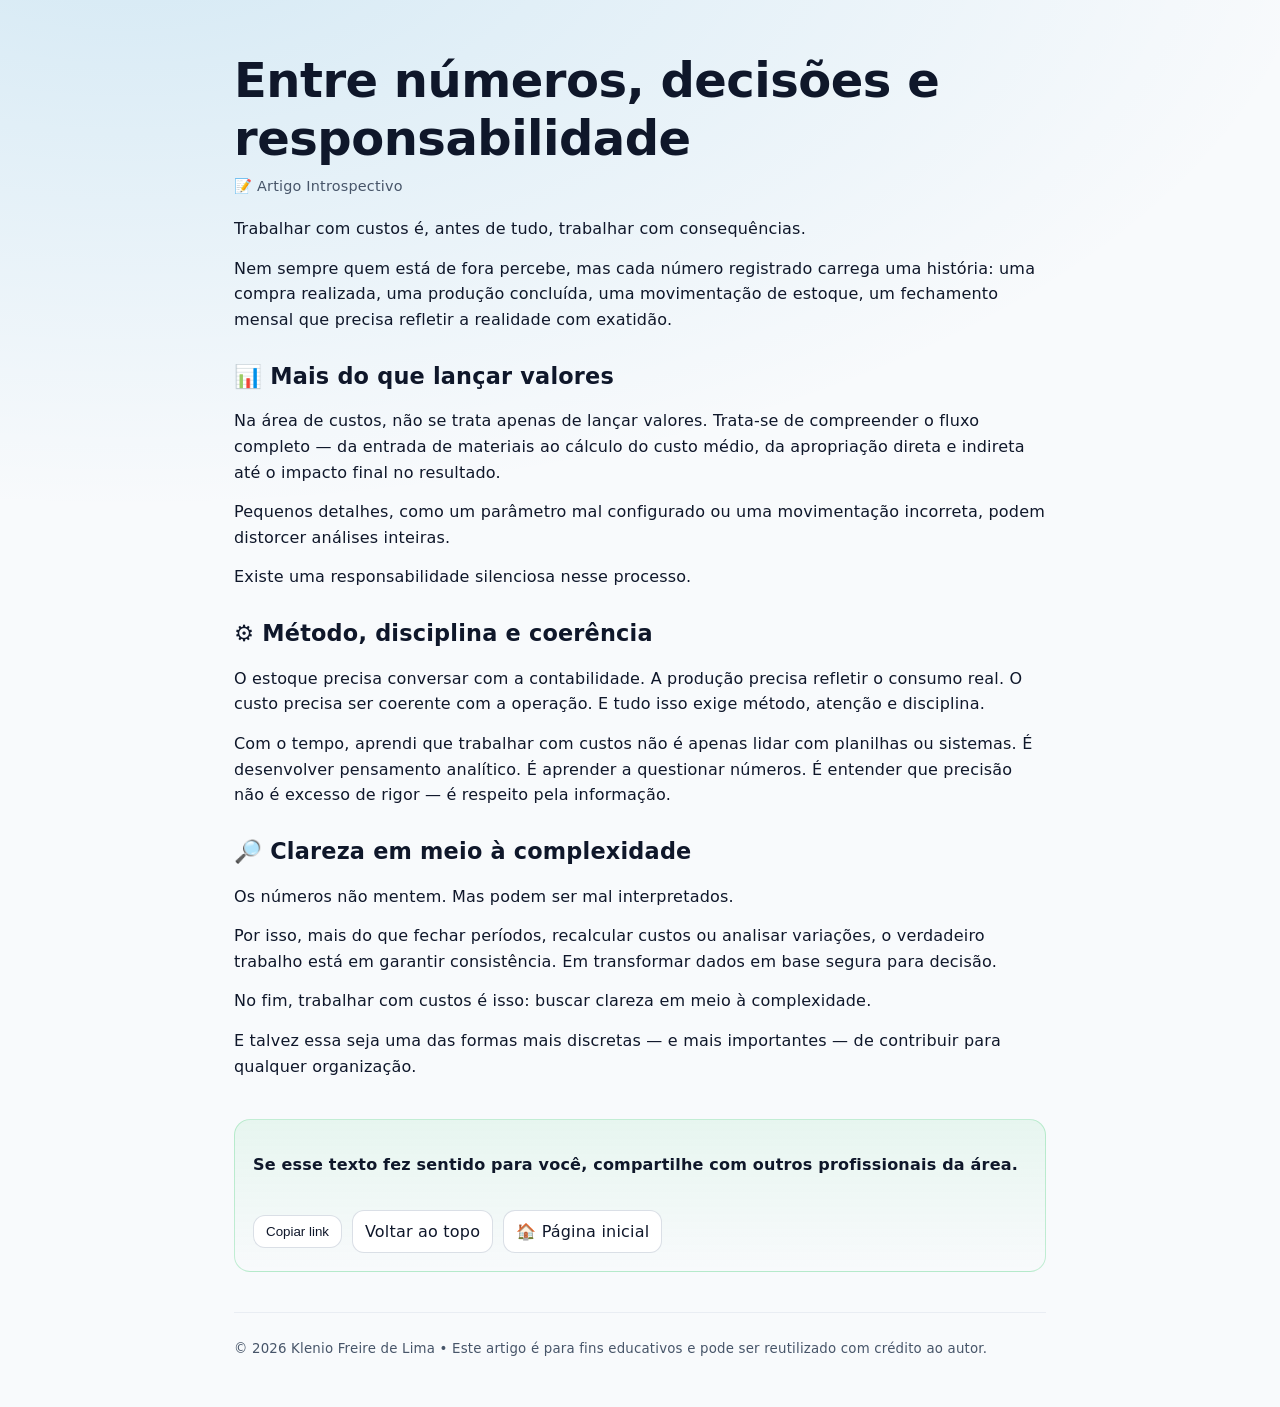
==== custos1.html @ 6b316e26 "Add files via upload" ====
<!DOCTYPE html>
<html lang="pt-BR">
<head>
    <meta charset="UTF-8">
    <meta name="viewport" content="width=device-width, initial-scale=1.0">
    <title>Entre números, decisões e responsabilidade</title>
    <style>
/* --- MESMO PADRÃO VISUAL DO SEU MODELO --- */
:root {
  --bg: #0b0c0f;
  --panel: #12141a;
  --text: #e6e6e6;
  --muted: #a8b0bf;
  --accent: #7dd3fc;
  --ok: #22c55e;
  --warn: #f59e0b;
  --bad: #ef4444;
  --ring: rgba(125, 211, 252, .25);
}

@media (prefers-color-scheme: light) {
  :root {
    --bg: #f8fafc;
    --panel: #ffffff;
    --text: #0f172a;
    --muted: #475569;
    --accent: #0284c7;
    --ring: rgba(2, 132, 199, .15);
  }
}

* { box-sizing: border-box; }

html, body { margin: 0; height: 100%; }

body {
  margin: 0;
  background: radial-gradient(1200px 600px at 10% -10%, var(--ring), transparent), var(--bg);
  background-attachment: fixed;
  color: var(--text);
  font: 16px/1.6 system-ui, -apple-system, "Segoe UI", Roboto, Ubuntu, Cantarell, Noto Sans, Arial;
  letter-spacing: 0.2px;
}

.container { max-width: 860px; margin: 0 auto; padding: 24px; }

h1 {
  margin: 28px 0 8px;
  font-size: clamp(1.8rem, 3.2vw + 1rem, 3rem);
  line-height: 1.2;
  letter-spacing: -0.5px;
}

.eyebrow {
  color: var(--muted);
  font-size: 0.9rem;
  margin-bottom: 18px;
}

h2 { font-size: 1.4rem; margin: 26px 0 12px; }

p { margin: 14px 0; }

.footer-cta {
  display: grid;
  gap: 8px;
  padding: 18px;
  border-radius: 16px;
  background: linear-gradient(180deg, rgba(34, 197, 94, .08), transparent);
  border: 1px solid rgba(34, 197, 94, .25);
  margin-top: 40px;
}

.share {
  display: flex; gap: 10px; flex-wrap: wrap; align-items: center; margin-top: 10px;
}

.btn {
  appearance: none;
  border: 1px solid rgba(148,163,184,.35);
  background: var(--panel);
  color: var(--text);
  padding: 8px 12px;
  border-radius: 12px;
  cursor: pointer;
  transition: all 0.2s ease-in-out;
}

.btn:hover { border-color: var(--accent); box-shadow: 0 0 0 4px var(--ring); }

footer { color: var(--muted); border-top: 1px solid rgba(148,163,184,.15); padding: 22px 0; margin-top: 40px; }

a { color: var(--accent); text-decoration: none; }
a:hover { text-decoration: underline; }
    </style>
</head>
<body>
<div class="container">

<h1>Entre números, decisões e responsabilidade</h1>
<div class="eyebrow">📝 Artigo Introspectivo</div>

<p>Trabalhar com custos é, antes de tudo, trabalhar com consequências.</p>

<p>Nem sempre quem está de fora percebe, mas cada número registrado carrega uma história: uma compra realizada, uma produção concluída, uma movimentação de estoque, um fechamento mensal que precisa refletir a realidade com exatidão.</p>

<h2>📊 Mais do que lançar valores</h2>

<p>Na área de custos, não se trata apenas de lançar valores. Trata-se de compreender o fluxo completo — da entrada de materiais ao cálculo do custo médio, da apropriação direta e indireta até o impacto final no resultado.</p>

<p>Pequenos detalhes, como um parâmetro mal configurado ou uma movimentação incorreta, podem distorcer análises inteiras.</p>

<p>Existe uma responsabilidade silenciosa nesse processo.</p>

<h2>⚙️ Método, disciplina e coerência</h2>

<p>O estoque precisa conversar com a contabilidade. A produção precisa refletir o consumo real. O custo precisa ser coerente com a operação. E tudo isso exige método, atenção e disciplina.</p>

<p>Com o tempo, aprendi que trabalhar com custos não é apenas lidar com planilhas ou sistemas. É desenvolver pensamento analítico. É aprender a questionar números. É entender que precisão não é excesso de rigor — é respeito pela informação.</p>

<h2>🔎 Clareza em meio à complexidade</h2>

<p>Os números não mentem. Mas podem ser mal interpretados.</p>

<p>Por isso, mais do que fechar períodos, recalcular custos ou analisar variações, o verdadeiro trabalho está em garantir consistência. Em transformar dados em base segura para decisão.</p>

<p>No fim, trabalhar com custos é isso: buscar clareza em meio à complexidade.</p>

<p>E talvez essa seja uma das formas mais discretas — e mais importantes — de contribuir para qualquer organização.</p>

<section class="footer-cta">
    <p><strong>Se esse texto fez sentido para você, compartilhe com outros profissionais da área.</strong></p>
    <div class="share">
      <button class="btn" onclick="navigator.clipboard.writeText(window.location.href); this.textContent='Link copiado!';">Copiar link</button>
      <a class="btn" href="#top" onclick="window.scrollTo({top:0, behavior:'smooth'}); return false;">Voltar ao topo</a>
      <a class="btn" href="https://klenio-dev.github.io/">🏠 Página inicial</a>
    </div>
</section>

<footer>
  <small>© 2026 Klenio Freire de Lima • Este artigo é para fins educativos e pode ser reutilizado com crédito ao autor.</small>
</footer>

</div>
</body>
</html>
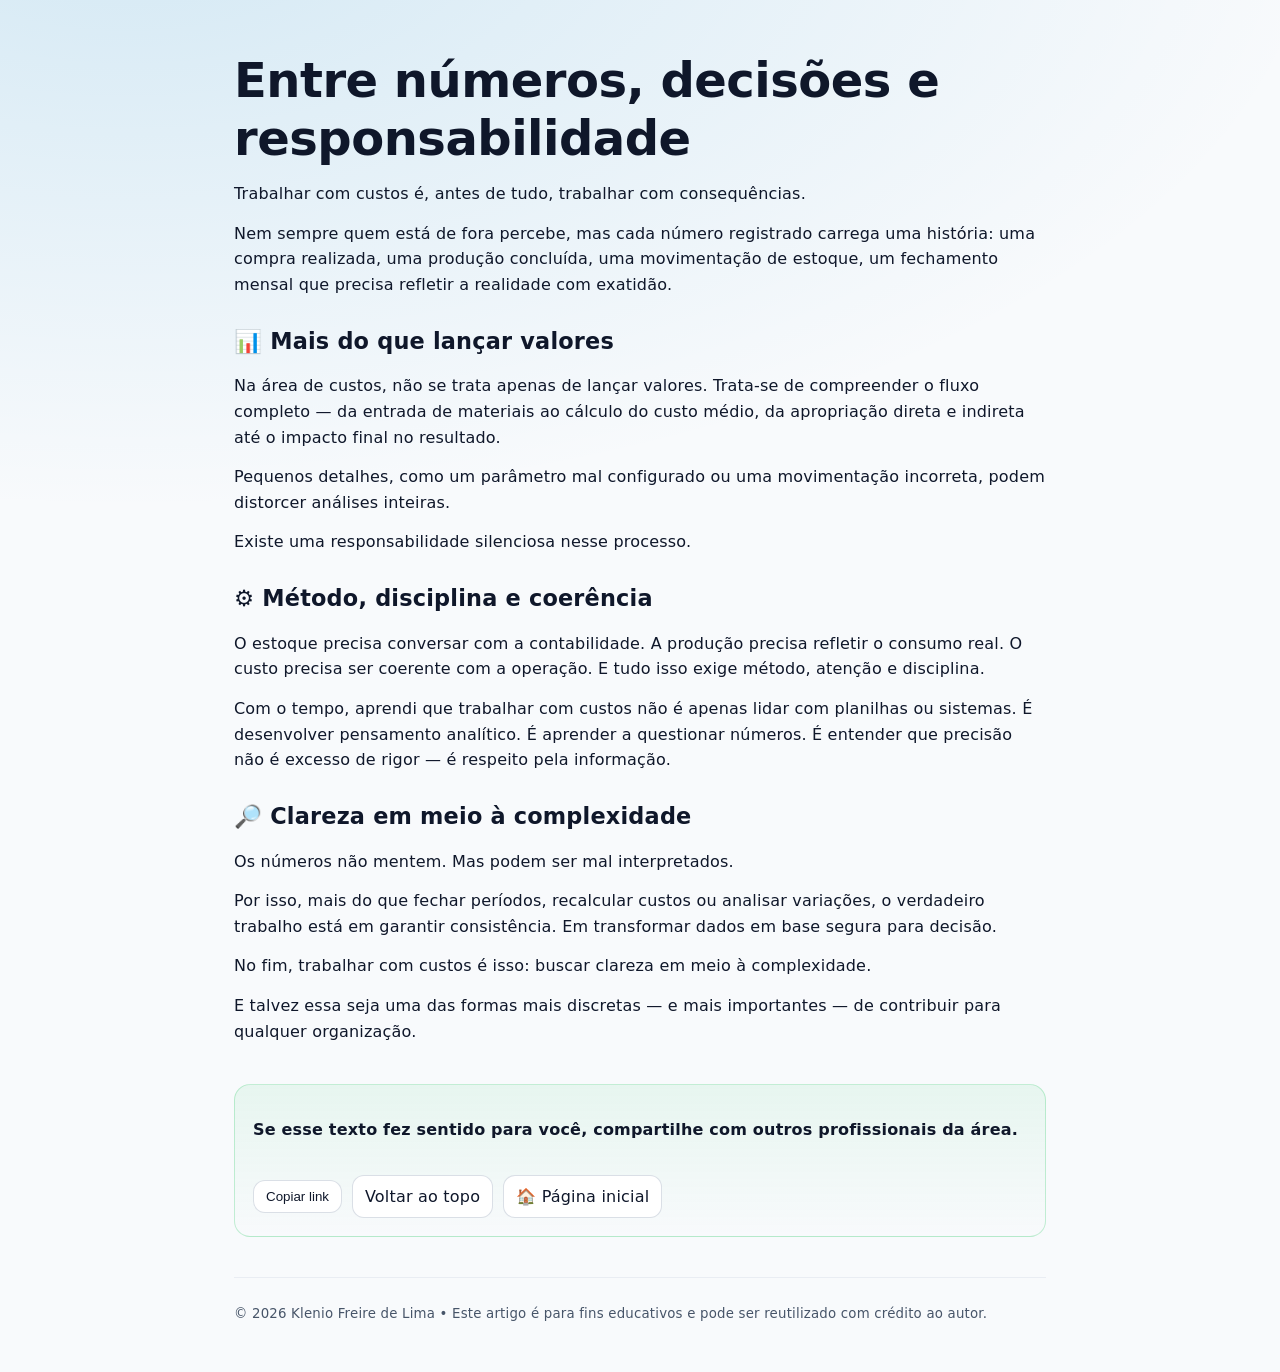
==== commit 0e3838b3: "Fix HTML encoding issues in custos1.html" ====
--- a/custos1.html
+++ b/custos1.html
@@ -5,7 +5,6 @@
     <meta name="viewport" content="width=device-width, initial-scale=1.0">
     <title>Entre números, decisões e responsabilidade</title>
     <style>
-/* --- MESMO PADRÃO VISUAL DO SEU MODELO --- */
 :root {
   --bg: #0b0c0f;
   --panel: #12141a;
@@ -98,7 +97,6 @@
 <div class="container">
 
 <h1>Entre números, decisões e responsabilidade</h1>
-<div class="eyebrow">📝 Artigo Introspectivo</div>
 
 <p>Trabalhar com custos é, antes de tudo, trabalhar com consequências.</p>
 
@@ -143,4 +141,6 @@
 
 </div>
 </body>
-</html>+
+</html>
+
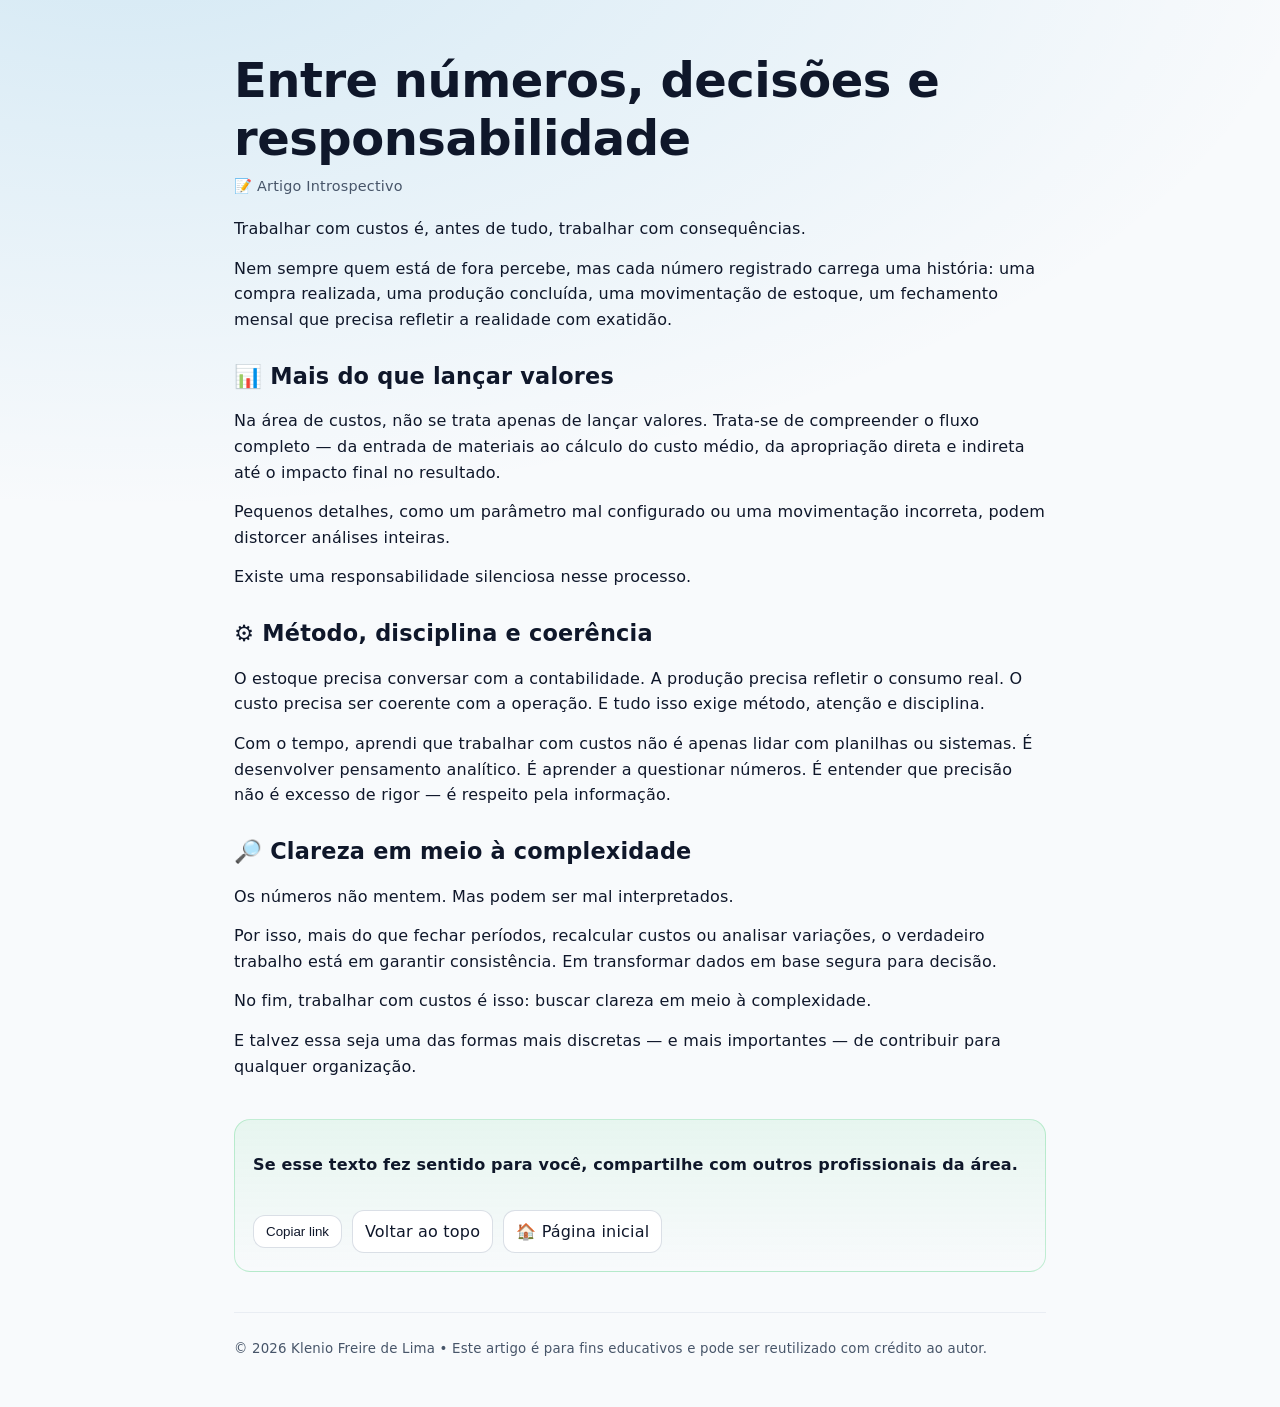
==== commit 7e11c0b6: "Add files via upload" ====
--- a/custos1.html
+++ b/custos1.html
@@ -5,6 +5,7 @@
     <meta name="viewport" content="width=device-width, initial-scale=1.0">
     <title>Entre números, decisões e responsabilidade</title>
     <style>
+/* --- MESMO PADRÃO VISUAL DO SEU MODELO --- */
 :root {
   --bg: #0b0c0f;
   --panel: #12141a;
@@ -97,6 +98,7 @@
 <div class="container">
 
 <h1>Entre números, decisões e responsabilidade</h1>
+<div class="eyebrow">📝 Artigo Introspectivo</div>
 
 <p>Trabalhar com custos é, antes de tudo, trabalhar com consequências.</p>
 
@@ -141,6 +143,4 @@
 
 </div>
 </body>
-
-</html>
-
+</html>
